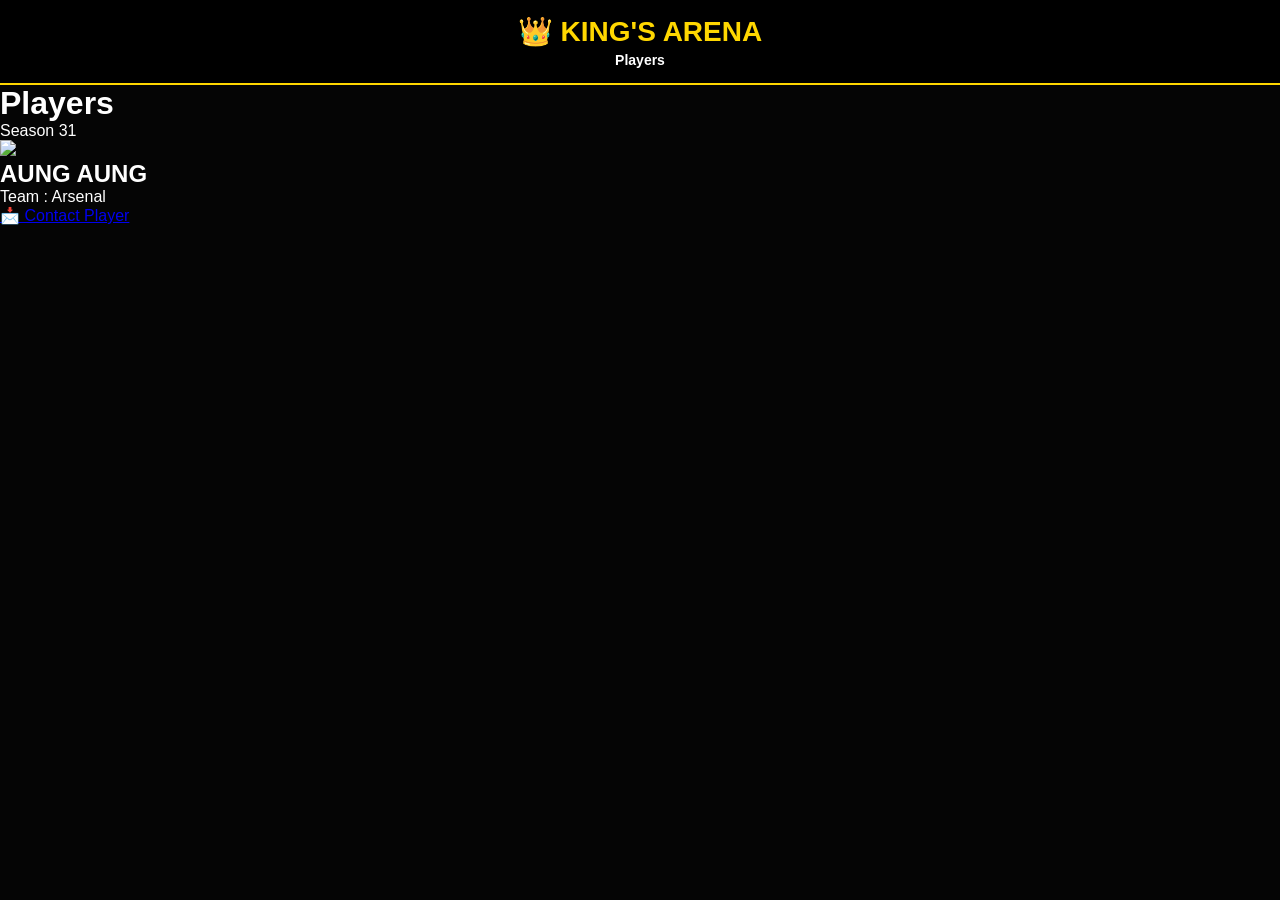
==== players.html @ b97b2fd3 "Players Page" ====
<!DOCTYPE html>
<html lang="en">
<head>
<meta charset="UTF-8">
<meta name="viewport" content="width=device-width, initial-scale=1.0">
<title>Players - King's Arena</title>

<link rel="stylesheet" href="style.css">
<link rel="stylesheet"
href="https://cdnjs.cloudflare.com/ajax/libs/font-awesome/6.5.2/css/all.min.css">
</head>

<body>

<header class="topbar">
<div class="logo">
👑 KING'S ARENA
<p>Players</p>
</div>
</header>

<div class="page-title">
<h1>Players</h1>
<p>Season 31</p>
</div>

<div class="players-grid">

<div class="player-card">

<img src="https://placehold.co/300x300/png?text=Player"
class="player-photo">

<h2>AUNG AUNG</h2>

<p>Team : Arsenal</p>

<a href="https://t.me/AungAung"
class="contact-btn">
📩 Contact Player
</a>

</div>

</div>

</body>
</html>
---- style.css ----
/* King's Arena V1 */
*{
margin:0;
padding:0;
box-sizing:border-box;
font-family:Arial,sans-serif;
}

body{
background:#050505;
color:white;
padding-bottom:90px;
}

.topbar{
background:#000;
padding:15px;
text-align:center;
border-bottom:2px solid gold;
}

.logo{
font-size:28px;
font-weight:bold;
color:gold;
}

.logo p{
font-size:14px;
color:white;
margin-top:4px;
}

.banner{
margin:15px;
height:220px;
border-radius:18px;
overflow:hidden;
display:flex;
align-items:center;
padding:20px;
background:linear-gradient(135deg,#111,#2b1800,#000);
border:2px solid gold;
}

.banner-text h1{
font-size:42px;
color:gold;
}

.banner-text p{
margin:10px 0 20px;
font-size:18px;
}

.join-btn{
display:inline-block;
padding:12px 20px;
background:gold;
color:black;
text-decoration:none;
font-weight:bold;
border-radius:10px;
}

.grid{
display:grid;
grid-template-columns:1fr 1fr;
gap:15px;
padding:15px;
}

.card{
background:#111;
border:1px solid gold;
border-radius:15px;
padding:20px;
text-align:center;
text-decoration:none;
color:white;
transition:.3s;
}

.card:hover{
transform:scale(1.03);
}

.card i{
font-size:34px;
color:gold;
margin-bottom:12px;
}

.card h3{
margin-bottom:8px;
font-size:20px;
}

.card p{
font-size:14px;
color:#ccc;
}

.bottom-nav{
position:fixed;
bottom:0;
left:0;
right:0;
height:70px;
background:#000;
display:flex;
justify-content:space-around;
align-items:center;
border-top:2px solid gold;
}

.bottom-nav a{
color:white;
text-decoration:none;
display:flex;
flex-direction:column;
align-items:center;
font-size:12px;
}

.bottom-nav i{
font-size:22px;
margin-bottom:5px;
color:gold;
}
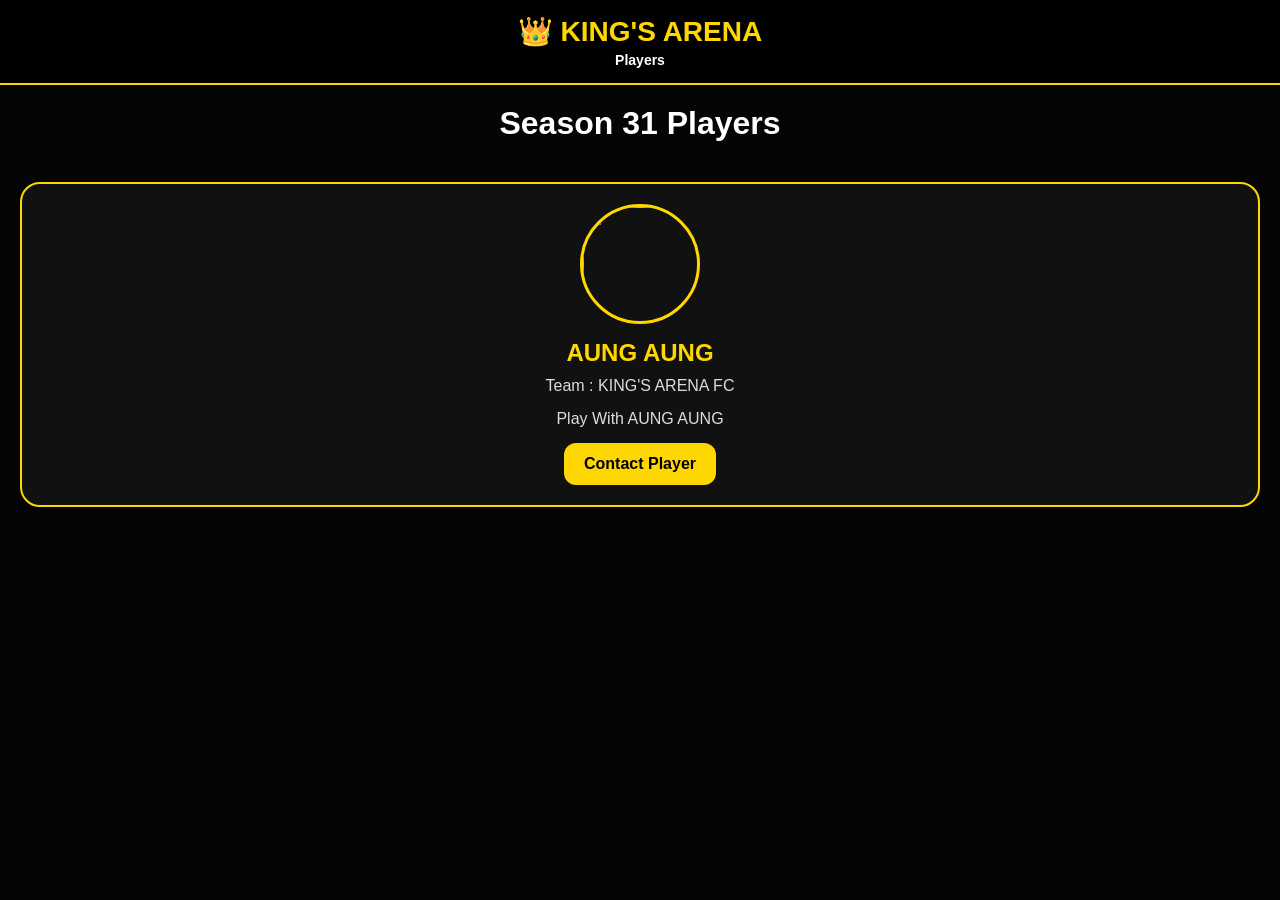
==== commit 9557fc87: "Players Page V1" ====
--- a/players.html
+++ b/players.html
@@ -3,41 +3,42 @@
 <head>
 <meta charset="UTF-8">
 <meta name="viewport" content="width=device-width, initial-scale=1.0">
+
 <title>Players - King's Arena</title>
 
 <link rel="stylesheet" href="style.css">
+
 <link rel="stylesheet"
 href="https://cdnjs.cloudflare.com/ajax/libs/font-awesome/6.5.2/css/all.min.css">
+
 </head>
 
 <body>
 
-<header class="topbar">
+<div class="topbar">
 <div class="logo">
 👑 KING'S ARENA
 <p>Players</p>
 </div>
-</header>
+</div>
 
-<div class="page-title">
-<h1>Players</h1>
-<p>Season 31</p>
-</div>
+<h1 class="page-title">Season 31 Players</h1>
 
 <div class="players-grid">
 
 <div class="player-card">
 
-<img src="https://placehold.co/300x300/png?text=Player"
-class="player-photo">
+<img src="https://i.imgur.com/Q9qFt3m.png" class="player-photo">
 
 <h2>AUNG AUNG</h2>
 
-<p>Team : Arsenal</p>
+<p>Team : KING'S ARENA FC</p>
+
+<p>Play With AUNG AUNG</p>
 
 <a href="https://t.me/AungAung"
 class="contact-btn">
-📩 Contact Player
+Contact Player
 </a>
 
 </div>
--- a/style.css
+++ b/style.css
@@ -128,3 +128,57 @@
 margin-bottom:5px;
 color:gold;
 }
+/* Players Page */
+
+.page-title{
+    text-align:center;
+    margin:20px;
+}
+
+.players-grid{
+    display:grid;
+    grid-template-columns:1fr;
+    gap:20px;
+    padding:20px;
+}
+
+.player-card{
+    background:#111;
+    border:2px solid gold;
+    border-radius:20px;
+    padding:20px;
+    text-align:center;
+}
+
+.player-photo{
+    width:120px;
+    height:120px;
+    border-radius:50%;
+    object-fit:cover;
+    border:3px solid gold;
+    margin-bottom:15px;
+}
+
+.player-card h2{
+    color:gold;
+    margin-bottom:10px;
+}
+
+.player-card p{
+    color:#ddd;
+    margin-bottom:15px;
+}
+
+.contact-btn{
+    display:inline-block;
+    background:gold;
+    color:black;
+    padding:12px 20px;
+    border-radius:12px;
+    text-decoration:none;
+    font-weight:bold;
+}
+
+.contact-btn:hover{
+    background:#ffd700;
+}
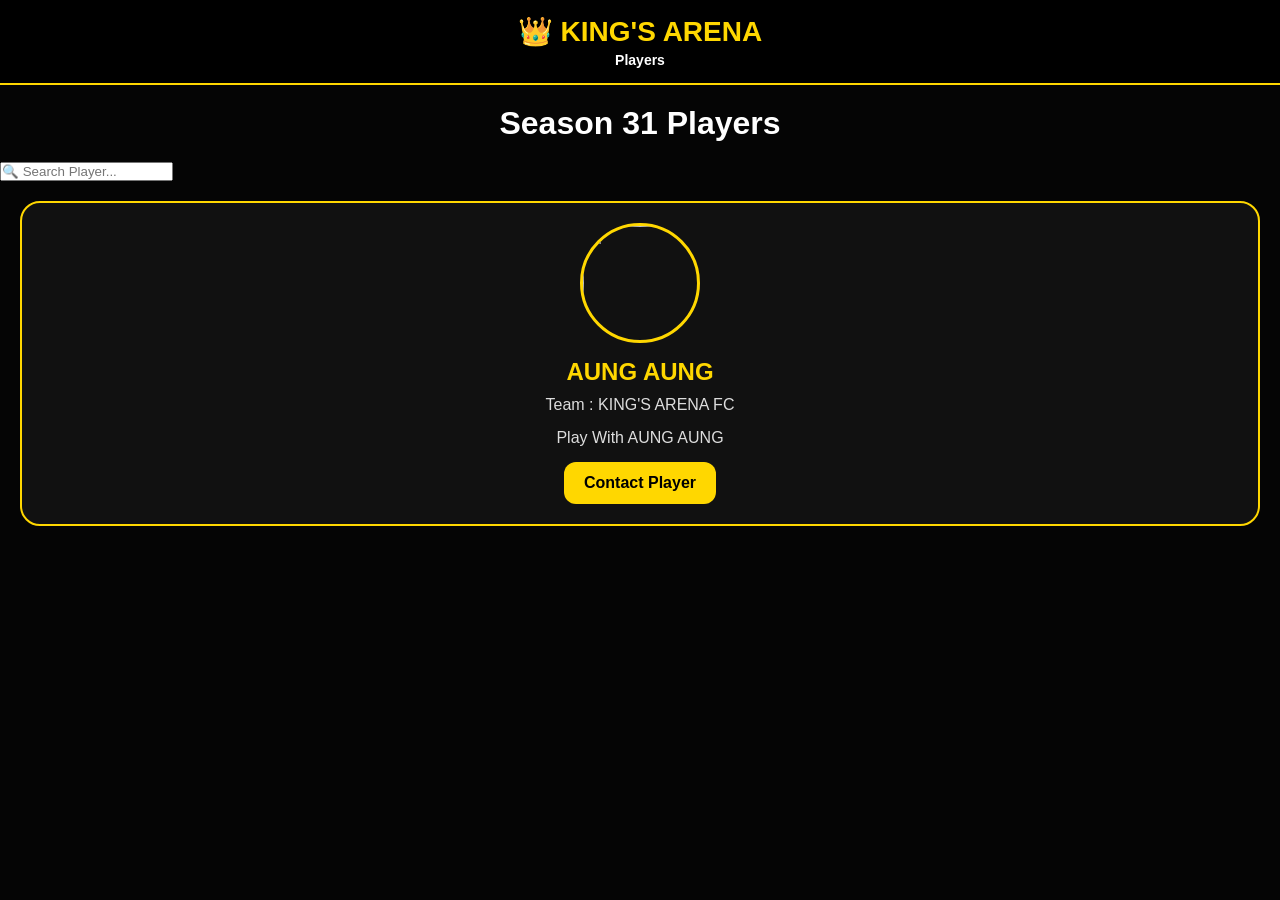
==== commit 0a1ec984: "Add search box Added a search box for players." ====
--- a/players.html
+++ b/players.html
@@ -23,7 +23,9 @@
 </div>
 
 <h1 class="page-title">Season 31 Players</h1>
-
+<div class="search-box">
+  <input type="text" placeholder="🔍 Search Player...">
+</div>
 <div class="players-grid">
 
 <div class="player-card">
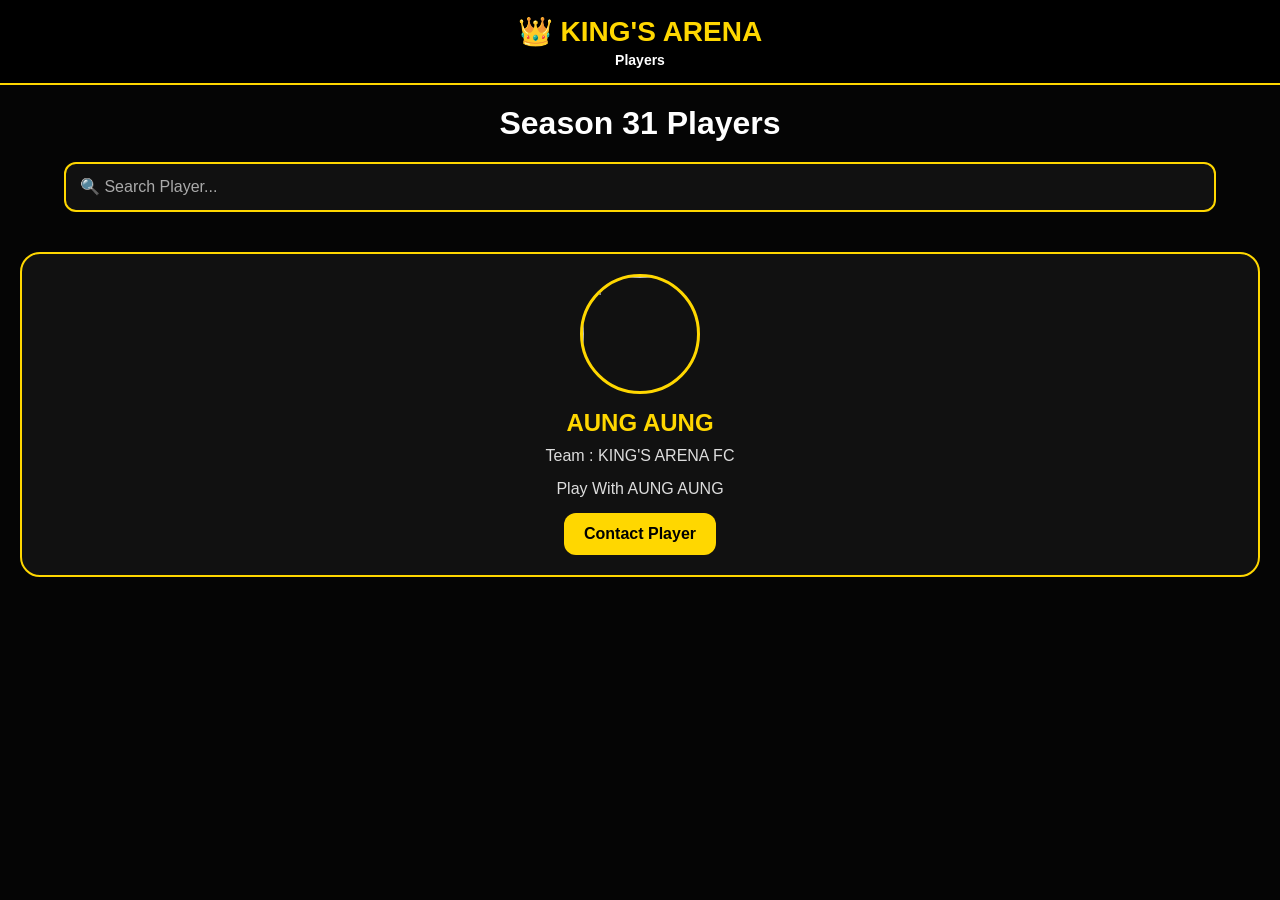
==== commit 80b28701: "Add player search" ====
--- a/players.html
+++ b/players.html
@@ -24,11 +24,15 @@
 
 <h1 class="page-title">Season 31 Players</h1>
 <div class="search-box">
-  <input type="text" placeholder="🔍 Search Player...">
+    <input
+        type="text"
+        id="playerSearch"
+        placeholder="🔍 Search Player..."
+    >
 </div>
 <div class="players-grid">
 
-<div class="player-card">
+<div class="player-card" data-player="AUNG AUNG">
 
 <img src="https://i.imgur.com/Q9qFt3m.png" class="player-photo">
 
--- a/style.css
+++ b/style.css
@@ -182,3 +182,22 @@
 .contact-btn:hover{
     background:#ffd700;
 }
+.search-box{
+  width:90%;
+  margin:20px auto;
+}
+
+.search-box input{
+  width:100%;
+  padding:14px;
+  border:2px solid gold;
+  border-radius:12px;
+  background:#111;
+  color:white;
+  font-size:16px;
+  outline:none;
+}
+
+.search-box input::placeholder{
+  color:#aaa;
+}
